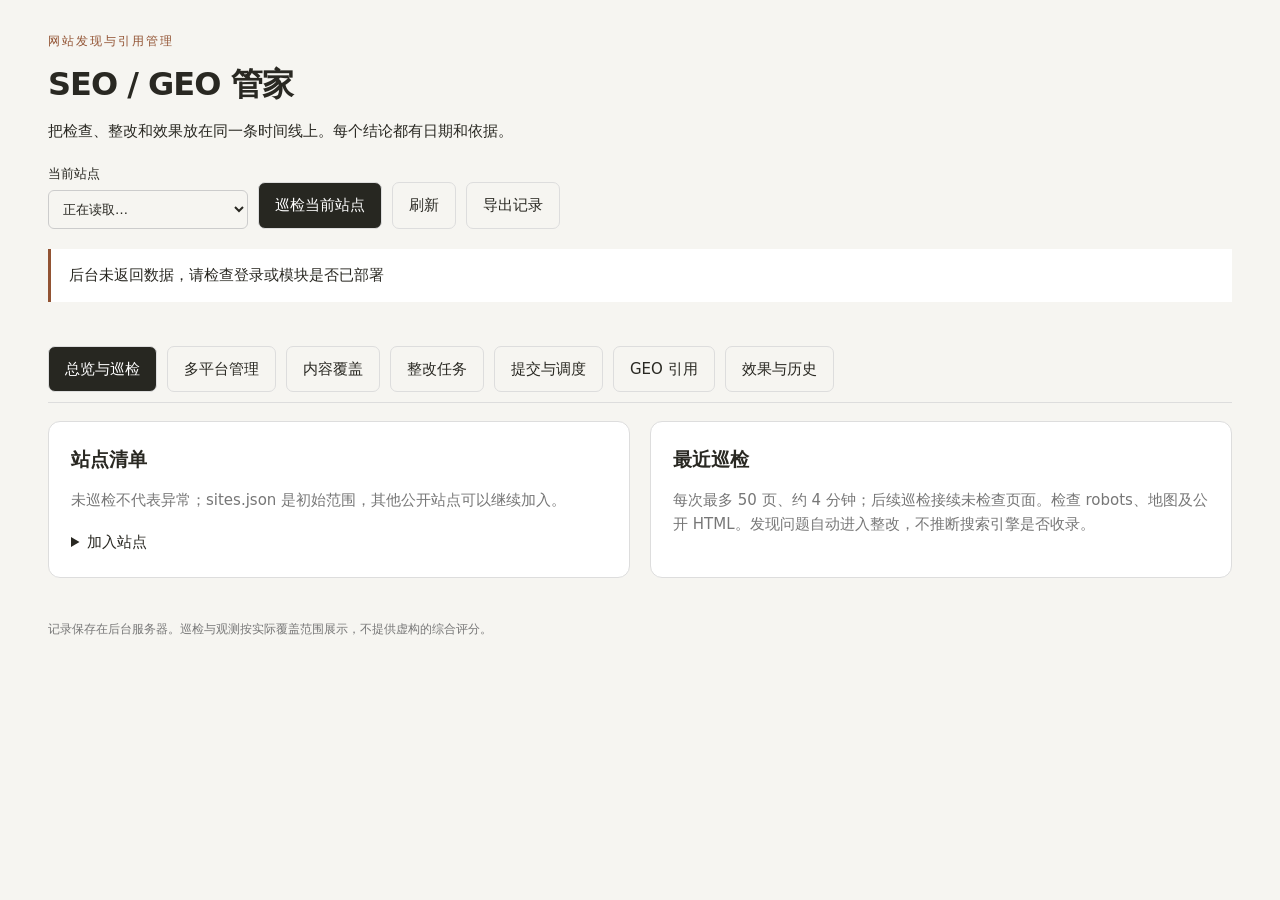
==== admin/search-steward.html @ bc11e7ef "feat(001): extract standalone SEO and GEO steward with roadmap" ====
<!doctype html><html lang="zh-CN"><head><meta charset="utf-8"><meta name="viewport" content="width=device-width,initial-scale=1"><meta name="robots" content="noindex,nofollow"><title>SEO / GEO 管家 · 工作台</title><link rel="stylesheet" href="/assets/search-steward.css"></head><body><main class="ws-main steward">
<header><div class="eyebrow">网站发现与引用管理</div><h1>SEO / GEO 管家</h1><p>把检查、整改和效果放在同一条时间线上。每个结论都有日期和依据。</p><div class="toolbar"><label>当前站点 <select id="site"><option value="">正在读取…</option></select></label><button id="scan">巡检当前站点</button><button class="secondary" id="refresh">刷新</button><button class="secondary" id="export">导出记录</button></div></header>
<div id="notice" role="status" aria-live="polite"></div><section id="summary" class="cards"></section>
<nav class="tabs" aria-label="管家栏目"><button data-tab="overview" aria-current="page">总览与巡检</button><button data-tab="platforms">多平台管理</button><button data-tab="coverage">内容覆盖</button><button data-tab="tasks">整改任务</button><button data-tab="submission">提交与调度</button><button data-tab="geo">GEO 引用</button><button data-tab="metric">效果与历史</button></nav>
<section id="overview" class="tab-panel"><div class="split"><article class="panel"><h2>站点清单</h2><p class="muted">未巡检不代表异常；sites.json 是初始范围，其他公开站点可以继续加入。</p><div id="sites"></div><details><summary>加入站点</summary><form id="site-form"><label>名称<input name="name" required maxlength="120"></label><label>公开网址<input name="url" type="url" required placeholder="https://example.com/"></label><button>保存站点</button></form></details></article><article class="panel"><h2>最近巡检</h2><p class="muted">每次最多 50 页、约 4 分钟；后续巡检接续未检查页面。检查 robots、地图及公开 HTML。发现问题自动进入整改，不推断搜索引擎是否收录。</p><div id="scans"></div></article></div></section>
<section id="platforms" class="tab-panel" hidden><article class="panel"><h2>多平台 SEO / GEO</h2><p class="muted">按上方当前站点管理。平台列入计划不等于已接入；核验记录与实际效果分别保存。</p><button id="load-platforms">刷新平台证据</button><p id="platform-notes" class="muted"></p><div id="platform-list"></div></article><div class="split"><article class="panel"><h2>登记平台接入核验</h2><form id="connection-form"><label>平台<select name="platform" class="platform-select" required></select></label><label>核验状态<select name="status"><option value="pending">待验证</option><option value="verified">人工已核验配置</option><option value="blocked">受阻</option><option value="paused">暂停</option></select></label><label>核验日期<input name="observed_at" type="date" required></label><label>依据来源<input name="source" required placeholder="站长平台 / 配置核查"></label><label>脱敏证据<textarea name="evidence" required maxlength="2000"></textarea></label><label>下一步操作<textarea name="next_action" required maxlength="1000"></textarea></label><button>保存核验记录</button></form></article><article class="panel"><h2>固定问题 · 豆包 / ChatGPT</h2><p class="muted">使用相同问题，分别记录产品、模型、模式、日期和引用。点击下方按钮准备表单，不会自动发起外部查询。</p><div id="question-list"></div></article></div></section>
<section id="coverage" class="tab-panel" hidden><article class="panel"><h2>公开内容覆盖</h2><p class="muted">对照公开清单、服务器站点地图、目录入口与真实巡检记录。这里展示全部登记内容，不受上方单站选择限制。</p><button id="load-coverage">刷新覆盖清单</button><div id="coverage-summary" class="toolbar"></div><label>筛选<select id="coverage-filter"><option value="all">全部内容</option><option value="unchecked">待检查</option><option value="missing_map">未见地图入口</option><option value="unlinked">未见目录入口</option><option value="failed">读取失败</option><option value="outside">范围外项目</option></select></label><div id="coverage-list"></div><details><summary>数据来源与限制</summary><pre id="coverage-notes"></pre></details></article></section>
<section id="tasks" class="tab-panel" hidden><article class="panel"><h2>整改过程</h2><div class="toolbar"><label>状态<select id="task-filter"><option value="">全部</option><option value="open">待处理</option><option value="doing">进行中</option><option value="verify">待复验</option><option value="done">已完成</option><option value="deferred">已暂缓</option></select></label></div><div id="task-list"></div><details><summary>新增整改任务</summary><form id="task-form"><label>问题或任务<input name="title" required maxlength="300"></label><label>优先级<select name="priority"><option>P1</option><option>P0</option><option>P2</option></select></label><label>负责人<input name="owner" maxlength="100"></label><button>建立任务</button></form></details></article></section>
<section id="submission" class="tab-panel" hidden><div class="callout">先登记现有服务器或其他电脑的任务，再导入回执。这里不启动新的搜索引擎提交，接受提交也不等于收录。</div><div class="split"><article class="panel"><h2>提交回执</h2><form id="submission-form"><label>平台归属（可留空）<select name="platform" class="platform-select"></select></label><label>搜索引擎<input name="engine" value="百度" required></label><label>运行位置<input name="runner" placeholder="例如：南京服务器 / 另一台电脑" required></label><label>运行唯一标识<input name="run_key" placeholder="任务名 + 运行时间" required></label><div class="three"><label>提交数<input name="submitted" type="number" min="0" required></label><label>接受数<input name="accepted" type="number" min="0" required></label><label>失败数<input name="failed" type="number" min="0" required></label></div><label>结果<select name="status"><option value="unknown">待核实</option><option value="success">全部接受</option><option value="partial">部分接受</option><option value="failed">失败</option></select></label><label>运行日期<input name="observed_at" type="date" required></label><label>记录来源<input name="source" placeholder="例如：百度 API 任务日志" required></label><label>脱敏回执或日志位置<textarea name="evidence" required placeholder="不要粘贴 Token、密码或带密钥的网址"></textarea></label><button>保存回执</button></form></article><article class="panel"><h2>已有自动化</h2><p class="muted">可登记现有百度与 IndexNow 调度，是否运行以实际记录为准。</p><form id="automation-form"><label>平台归属（可留空）<select name="platform" class="platform-select"></select></label><label>搜索引擎<input name="engine" required value="百度"></label><label>运行位置<input name="runner" required></label><label>调度方式与时间<input name="schedule" required placeholder="例如 systemd，每天 00:05"></label><label>状态<select name="status"><option value="unverified">待核实</option><option value="active">已核实运行</option><option value="failed">失败</option><option value="paused">暂停</option></select></label><label>核对日期<input name="observed_at" type="date" required></label><label>来源<input name="source" required placeholder="任务配置 / journal 日志"></label><label>依据<textarea name="evidence" required></textarea></label><button>登记调度</button></form></article></div><article class="panel"><h2>提交与调度历史</h2><div id="submission-records"></div></article></section>
<section id="geo" class="tab-panel" hidden><div class="split"><article class="panel"><h2>记录一次引用测试</h2><p class="muted">同一问题在不同产品分别记录。没有引用也是有效观测；不自动编造 AI 回答。</p><form id="geo-form"><input type="hidden" name="question_id"><label>平台<select name="platform" class="platform-select" required></select></label><label>观测环境<select name="surface"><option value="product">产品网页 / App</option><option value="api">API 测试</option><option value="other">其他环境</option></select></label><label>测试问题<textarea name="question" required placeholder="例如：这本书如何解释某个核心概念？"></textarea></label><label>AI 产品 / 模型<input name="product" required></label><label>模式<input name="mode" required placeholder="联网检索 / 普通对话"></label><label>测试日期<input name="observed_at" type="date" required></label><label>回答摘录<textarea name="answer" required></textarea></label><label>引用 URL，每行一条，可留空<textarea name="citations"></textarea></label><label>人工审校<select name="accuracy"><option value="unreviewed">未审校</option><option value="accurate">表述准确</option><option value="inaccurate">表述不准确</option></select></label><label>来源<input name="source" required placeholder="手工测试 / 导入记录"></label><label>证据位置或说明<textarea name="evidence" required placeholder="会话记录、截图位置或可核验摘录"></textarea></label><button>保存观测</button></form></article><article class="panel"><h2>引用观测历史</h2><div id="geo-records"></div></article></div></section>
<section id="metric" class="tab-panel" hidden><div class="split"><article class="panel"><h2>登记搜索效果</h2><p class="muted">索引量是期末快照，曝光与点击是所填日期范围的总量。未取得的指标留空，不填 0。</p><form id="metric-form"><label>平台<select name="platform" class="platform-select" required></select></label><label>统计起日<input name="observed_at" type="date" required></label><label>统计止日<input name="period_end" type="date" required></label><label>平台与统计口径<input name="source" required placeholder="例如：百度资源平台 / 全站"></label><div class="three"><label>索引量<input name="indexed" type="number" min="0"></label><label>曝光<input name="impressions" type="number" min="0"></label><label>点击<input name="clicks" type="number" min="0"></label></div><label>数据依据<textarea name="evidence" required></textarea></label><button>保存指标</button></form></article><article class="panel"><h2>效果记录</h2><div id="metric-records"></div></article></div><article class="panel"><h2>操作历史</h2><div id="events"></div></article></section>
<footer>记录保存在后台服务器。巡检与观测按实际覆盖范围展示，不提供虚构的综合评分。</footer></main><script src="/assets/search-steward.js"></script></body></html>
---- assets/search-steward.css ----
*{box-sizing:border-box}.steward{max-width:1240px;margin:auto;padding:32px 28px 72px;color:var(--v-ink,#292822);font:15px/1.65 system-ui,sans-serif}body{margin:0;background:var(--v-bg,#f6f5f1)}h1{font-size:32px;font-weight:600;letter-spacing:-1px;margin:6px 0}h2{font-size:19px;margin:0 0 12px}p{margin:8px 0 18px}.eyebrow{font-size:12px;letter-spacing:2px;color:var(--v-accent,#925333)}.toolbar,.tabs{display:flex;gap:10px;align-items:end;flex-wrap:wrap}.toolbar{margin:20px 0}.tabs{margin:26px 0 18px;border-bottom:1px solid var(--v-line,#ddd);padding-bottom:10px}.panel,.cards>div{background:var(--v-card,#fff);border:1px solid var(--v-line,#ddd);border-radius:12px;padding:22px}.panel{margin-bottom:18px;min-width:0}.cards{display:grid;grid-template-columns:repeat(4,1fr);gap:14px}.cards strong{font-size:26px;display:block}.cards span,.muted,small,footer{color:var(--v-ink3,#777)}.split{display:grid;grid-template-columns:1fr 1fr;gap:20px}.three{display:grid;grid-template-columns:repeat(3,1fr);gap:12px}button{cursor:pointer;background:var(--v-ink,#272721);color:var(--v-bg,#fff);border:1px solid var(--v-line,#ddd);padding:10px 16px;border-radius:7px;font:inherit}button:disabled{opacity:.5;cursor:wait}.secondary,.tabs button{background:transparent;color:inherit}.tabs button[aria-current]{background:var(--v-ink,#272721);color:var(--v-bg,#fff)}label{display:block;font-size:13px;margin-bottom:12px}input,select,textarea{display:block;width:100%;font:inherit;color:inherit;background:var(--v-bg,#f6f5f1);border:1px solid var(--v-line,#ccc);padding:10px;border-radius:6px;margin-top:5px}textarea{min-height:84px;resize:vertical}select{max-width:100%}.toolbar label{margin:0;min-width:200px}.item{border-top:1px solid var(--v-line,#ddd);padding:15px 0;overflow-wrap:anywhere}.item:first-child{border:0}.item p{white-space:pre-wrap;margin:7px 0}.badge{font-size:12px;padding:3px 8px;border-radius:4px;background:var(--v-bg,#eee);display:inline-block;margin-right:6px}a{color:var(--v-accent,#925333)}.callout,#notice:not(:empty){padding:14px 18px;border-left:3px solid var(--v-accent,#925333);background:var(--v-card,#fff);margin:18px 0}details{margin-top:15px}summary{cursor:pointer}details form{margin-top:15px}.empty{padding:24px 0;color:var(--v-ink3,#777)}footer{font-size:12px;margin-top:24px}pre{white-space:pre-wrap;overflow-wrap:anywhere;font-size:12px}.task-edit{display:grid;grid-template-columns:1fr 1fr;gap:10px}.task-edit textarea{grid-column:1/-1}.task-edit button{justify-self:start}[hidden]{display:none!important}:focus-visible{outline:2px solid var(--v-accent,#925333);outline-offset:3px}@media(max-width:800px){.split{grid-template-columns:1fr}.cards{grid-template-columns:1fr 1fr}.steward{padding:22px 16px}.tabs{gap:6px}.tabs button{padding:8px 10px;font-size:13px}.three{grid-template-columns:1fr}.toolbar label{width:100%}}

@media(max-width:600px){.ws-top .ws-top-c{display:none}.ws-top{grid-template-columns:1fr auto}.ws-top .ws-top-r{grid-column:2}}
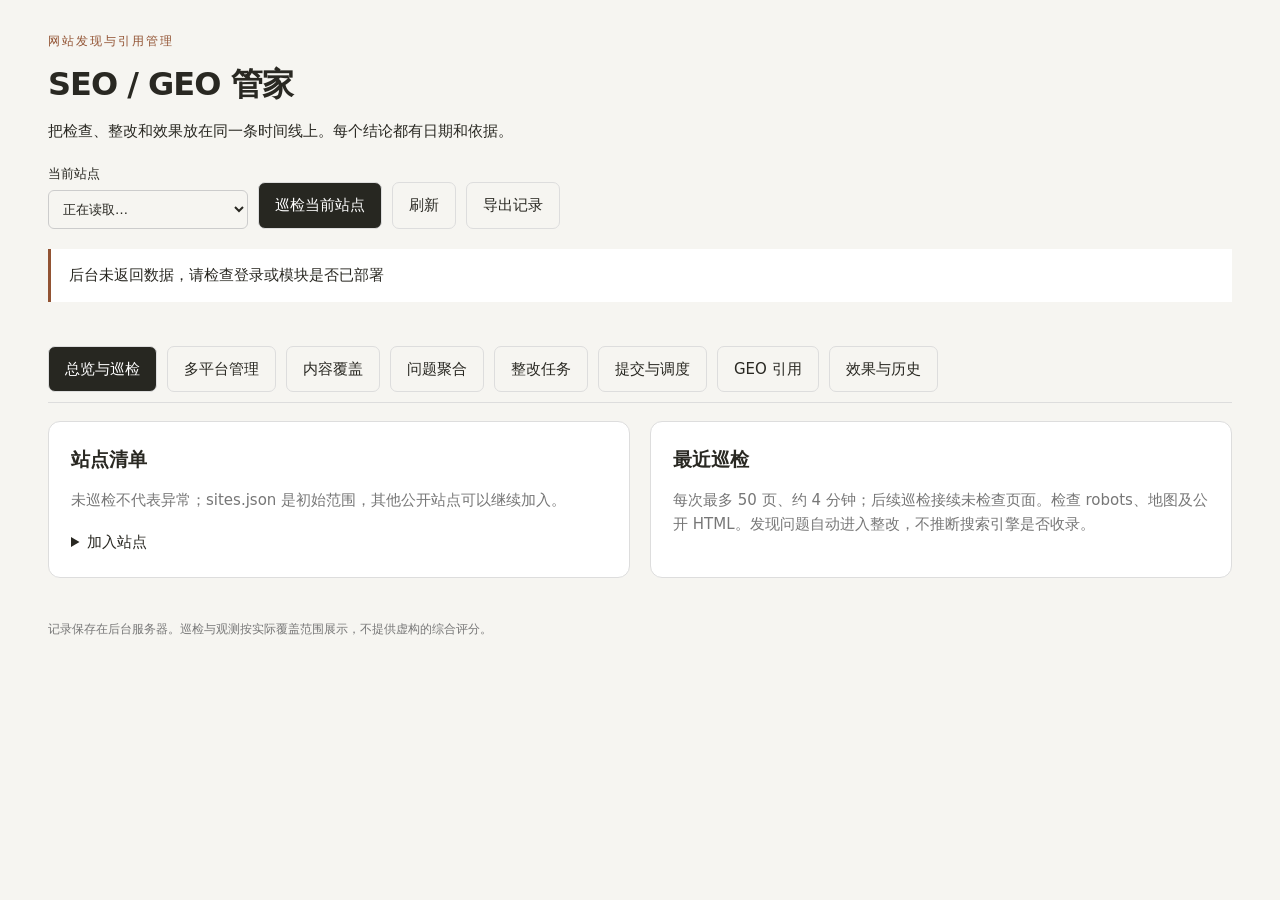
==== commit ff42072f: "feat(002): add durable submissions, manifests, issue groups and release gate" ====
--- a/admin/search-steward.html
+++ b/admin/search-steward.html
@@ -1,10 +1,11 @@
 <!doctype html><html lang="zh-CN"><head><meta charset="utf-8"><meta name="viewport" content="width=device-width,initial-scale=1"><meta name="robots" content="noindex,nofollow"><title>SEO / GEO 管家 · 工作台</title><link rel="stylesheet" href="/assets/search-steward.css"></head><body><main class="ws-main steward">
 <header><div class="eyebrow">网站发现与引用管理</div><h1>SEO / GEO 管家</h1><p>把检查、整改和效果放在同一条时间线上。每个结论都有日期和依据。</p><div class="toolbar"><label>当前站点 <select id="site"><option value="">正在读取…</option></select></label><button id="scan">巡检当前站点</button><button class="secondary" id="refresh">刷新</button><button class="secondary" id="export">导出记录</button></div></header>
 <div id="notice" role="status" aria-live="polite"></div><section id="summary" class="cards"></section>
-<nav class="tabs" aria-label="管家栏目"><button data-tab="overview" aria-current="page">总览与巡检</button><button data-tab="platforms">多平台管理</button><button data-tab="coverage">内容覆盖</button><button data-tab="tasks">整改任务</button><button data-tab="submission">提交与调度</button><button data-tab="geo">GEO 引用</button><button data-tab="metric">效果与历史</button></nav>
+<nav class="tabs" aria-label="管家栏目"><button data-tab="overview" aria-current="page">总览与巡检</button><button data-tab="platforms">多平台管理</button><button data-tab="coverage">内容覆盖</button><button data-tab="priorities">问题聚合</button><button data-tab="tasks">整改任务</button><button data-tab="submission">提交与调度</button><button data-tab="geo">GEO 引用</button><button data-tab="metric">效果与历史</button></nav>
 <section id="overview" class="tab-panel"><div class="split"><article class="panel"><h2>站点清单</h2><p class="muted">未巡检不代表异常；sites.json 是初始范围，其他公开站点可以继续加入。</p><div id="sites"></div><details><summary>加入站点</summary><form id="site-form"><label>名称<input name="name" required maxlength="120"></label><label>公开网址<input name="url" type="url" required placeholder="https://example.com/"></label><button>保存站点</button></form></details></article><article class="panel"><h2>最近巡检</h2><p class="muted">每次最多 50 页、约 4 分钟；后续巡检接续未检查页面。检查 robots、地图及公开 HTML。发现问题自动进入整改，不推断搜索引擎是否收录。</p><div id="scans"></div></article></div></section>
 <section id="platforms" class="tab-panel" hidden><article class="panel"><h2>多平台 SEO / GEO</h2><p class="muted">按上方当前站点管理。平台列入计划不等于已接入；核验记录与实际效果分别保存。</p><button id="load-platforms">刷新平台证据</button><p id="platform-notes" class="muted"></p><div id="platform-list"></div></article><div class="split"><article class="panel"><h2>登记平台接入核验</h2><form id="connection-form"><label>平台<select name="platform" class="platform-select" required></select></label><label>核验状态<select name="status"><option value="pending">待验证</option><option value="verified">人工已核验配置</option><option value="blocked">受阻</option><option value="paused">暂停</option></select></label><label>核验日期<input name="observed_at" type="date" required></label><label>依据来源<input name="source" required placeholder="站长平台 / 配置核查"></label><label>脱敏证据<textarea name="evidence" required maxlength="2000"></textarea></label><label>下一步操作<textarea name="next_action" required maxlength="1000"></textarea></label><button>保存核验记录</button></form></article><article class="panel"><h2>固定问题 · 豆包 / ChatGPT</h2><p class="muted">使用相同问题，分别记录产品、模型、模式、日期和引用。点击下方按钮准备表单，不会自动发起外部查询。</p><div id="question-list"></div></article></div></section>
 <section id="coverage" class="tab-panel" hidden><article class="panel"><h2>公开内容覆盖</h2><p class="muted">对照公开清单、服务器站点地图、目录入口与真实巡检记录。这里展示全部登记内容，不受上方单站选择限制。</p><button id="load-coverage">刷新覆盖清单</button><div id="coverage-summary" class="toolbar"></div><label>筛选<select id="coverage-filter"><option value="all">全部内容</option><option value="unchecked">待检查</option><option value="missing_map">未见地图入口</option><option value="unlinked">未见目录入口</option><option value="failed">读取失败</option><option value="outside">范围外项目</option></select></label><div id="coverage-list"></div><details><summary>数据来源与限制</summary><pre id="coverage-notes"></pre></details></article></section>
+<section id="priorities" class="tab-panel" hidden><article class="panel"><h2>按影响处理问题</h2><p class="muted">聚合当前站点同规则的未关闭任务；不推断共同根因，也不会改动整改状态。</p><button id="load-groups">刷新当前站点问题组</button><div id="issue-groups"></div></article></section>
 <section id="tasks" class="tab-panel" hidden><article class="panel"><h2>整改过程</h2><div class="toolbar"><label>状态<select id="task-filter"><option value="">全部</option><option value="open">待处理</option><option value="doing">进行中</option><option value="verify">待复验</option><option value="done">已完成</option><option value="deferred">已暂缓</option></select></label></div><div id="task-list"></div><details><summary>新增整改任务</summary><form id="task-form"><label>问题或任务<input name="title" required maxlength="300"></label><label>优先级<select name="priority"><option>P1</option><option>P0</option><option>P2</option></select></label><label>负责人<input name="owner" maxlength="100"></label><button>建立任务</button></form></details></article></section>
 <section id="submission" class="tab-panel" hidden><div class="callout">先登记现有服务器或其他电脑的任务，再导入回执。这里不启动新的搜索引擎提交，接受提交也不等于收录。</div><div class="split"><article class="panel"><h2>提交回执</h2><form id="submission-form"><label>平台归属（可留空）<select name="platform" class="platform-select"></select></label><label>搜索引擎<input name="engine" value="百度" required></label><label>运行位置<input name="runner" placeholder="例如：南京服务器 / 另一台电脑" required></label><label>运行唯一标识<input name="run_key" placeholder="任务名 + 运行时间" required></label><div class="three"><label>提交数<input name="submitted" type="number" min="0" required></label><label>接受数<input name="accepted" type="number" min="0" required></label><label>失败数<input name="failed" type="number" min="0" required></label></div><label>结果<select name="status"><option value="unknown">待核实</option><option value="success">全部接受</option><option value="partial">部分接受</option><option value="failed">失败</option></select></label><label>运行日期<input name="observed_at" type="date" required></label><label>记录来源<input name="source" placeholder="例如：百度 API 任务日志" required></label><label>脱敏回执或日志位置<textarea name="evidence" required placeholder="不要粘贴 Token、密码或带密钥的网址"></textarea></label><button>保存回执</button></form></article><article class="panel"><h2>已有自动化</h2><p class="muted">可登记现有百度与 IndexNow 调度，是否运行以实际记录为准。</p><form id="automation-form"><label>平台归属（可留空）<select name="platform" class="platform-select"></select></label><label>搜索引擎<input name="engine" required value="百度"></label><label>运行位置<input name="runner" required></label><label>调度方式与时间<input name="schedule" required placeholder="例如 systemd，每天 00:05"></label><label>状态<select name="status"><option value="unverified">待核实</option><option value="active">已核实运行</option><option value="failed">失败</option><option value="paused">暂停</option></select></label><label>核对日期<input name="observed_at" type="date" required></label><label>来源<input name="source" required placeholder="任务配置 / journal 日志"></label><label>依据<textarea name="evidence" required></textarea></label><button>登记调度</button></form></article></div><article class="panel"><h2>提交与调度历史</h2><div id="submission-records"></div></article></section>
 <section id="geo" class="tab-panel" hidden><div class="split"><article class="panel"><h2>记录一次引用测试</h2><p class="muted">同一问题在不同产品分别记录。没有引用也是有效观测；不自动编造 AI 回答。</p><form id="geo-form"><input type="hidden" name="question_id"><label>平台<select name="platform" class="platform-select" required></select></label><label>观测环境<select name="surface"><option value="product">产品网页 / App</option><option value="api">API 测试</option><option value="other">其他环境</option></select></label><label>测试问题<textarea name="question" required placeholder="例如：这本书如何解释某个核心概念？"></textarea></label><label>AI 产品 / 模型<input name="product" required></label><label>模式<input name="mode" required placeholder="联网检索 / 普通对话"></label><label>测试日期<input name="observed_at" type="date" required></label><label>回答摘录<textarea name="answer" required></textarea></label><label>引用 URL，每行一条，可留空<textarea name="citations"></textarea></label><label>人工审校<select name="accuracy"><option value="unreviewed">未审校</option><option value="accurate">表述准确</option><option value="inaccurate">表述不准确</option></select></label><label>来源<input name="source" required placeholder="手工测试 / 导入记录"></label><label>证据位置或说明<textarea name="evidence" required placeholder="会话记录、截图位置或可核验摘录"></textarea></label><button>保存观测</button></form></article><article class="panel"><h2>引用观测历史</h2><div id="geo-records"></div></article></div></section>
